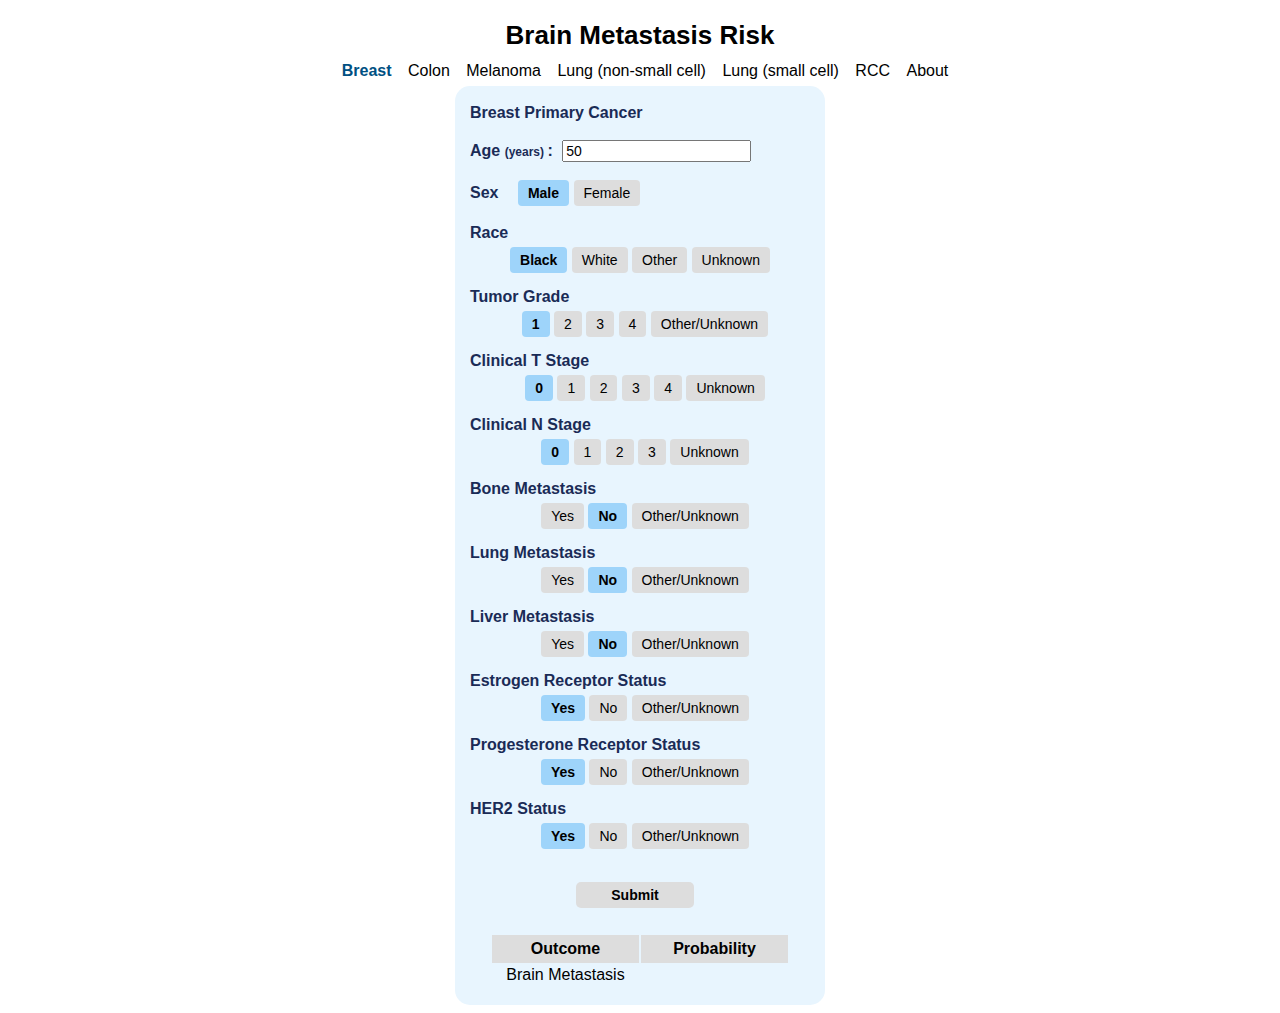
==== breast.html @ 00f33ddd "Add files via upload" ====
<!--brain mets risk after primary -->

<!-- start html doc -->
<!DOCTYPE html>
<html>
<head lang = "en">
	<link rel = "stylesheet" type = "text/css" href = "style.css">
	<meta charset = "UTF-8">
	<meta name = "apple-mobile-web-app-capable" content = "yes">
	<meta name = "viewport" content = "width=device-width, initial-scale = 1.0">
	<title> Calculate </title>

	<script>
	// for brain mets risk prediction
	// helper function, fix probability interval, bound at 100 bc we display percents
	// returns x as a number, not as a string

	function probInt(x) {
		if (x < 0){
			x = Math.max(0, x);
		}
		if(x > 100){
			x = Math.min(100,x);
		}
		return x;
	}

	// calculation for risk prediction

	function calc(){

		// first obtain age value, if missing report

		var age_val = parseFloat(document.getElementById("age_input").value);

		if (isNaN(age_val)) {
				document.getElementById('display').innerHTML = "Age input is missing.";
			} else {

			// define PT
			// map age onto points

			var PT; 

			if (age_val <= 0) {
				var PT = 20.8
			} else if (age_val >= 90){
				var PT =  0
			} else {
				var PT = 20.8 - .23*age_val
			}

			// check male vs female
			// isMale is t/f var, T if male
			var isMale = document.querySelector('input[name="sex"]:checked').value === "male";

			// get race as string
			var race = document.querySelector('input[name="race"]:checked').value;

			// get tumor grade
			var grade = document.querySelector('input[name="grade"]:checked').value;

			// get t stage
			var tstage = document.querySelector('input[name="tstage"]:checked').value;

			// get n stage
			var nstage = document.querySelector('input[name="nstage"]:checked').value;

			// get bone mets
			var bonemet = document.querySelector('input[name="bonemet"]:checked').value;

			// get lung mets
			var lungmet = document.querySelector('input[name="lungmet"]:checked').value;

			// get liver mets
			var livmet = document.querySelector('input[name="livmet"]:checked').value;

			// get ER status
			var er = document.querySelector('input[name="er"]:checked').value;

			// get PR status
			var pr = document.querySelector('input[name="pr"]:checked').value;

			// get HER2
			var her2 = document.querySelector('input[name="her2"]:checked').value;

			// update PT

			PT = PT + (1.3*isMale) + 4.6*(race === "3") + 10*(race === "2") + 11.7*(race === "1") + 21.8*(grade === "2") + 29.9*(grade === "3") + 36.5*(grade === "4") + 45.6*(grade === "5") + 12.4*(tstage === "2") + 21.9*(tstage === "3") + 24.8*(tstage === "4") + 27.0*(tstage === "0") + 9.1* (tstage === "5")  + 38.4*(nstage === "2") + 39.4*(nstage === "3") + 47.5*(nstage === "4") + 48.5*(nstage === "5") + 99.1*(bonemet === "3") + 100.0*(bonemet === "1") + 66.9*(lungmet === "1") + 67.3*(lungmet === "3") + 26.4*(livmet === "1") + 48*(livmet === "3") + 16.8*(er === "3") + 19.1*(er === "2") + 10.8*(pr === "3") + 16.4*(pr === "2") + 13.0*(her2 === "2") + 16.4*(her2 === "3");


			// map points onto brain mets risk

			var outcome = Math.round((-1.282907+0.004910*PT)*100);

			// format, display results bound between 0 and 1
			document.getElementById('display_outcome').innerHTML = probInt(outcome) +'%'
			}
		}

	</script>

</head>


<body>

<h1 class = "main-title" align = "center"> Brain Metastasis Risk </h1>

<div align = "center">
	<ul id = "nav">
		<li><a href = "breast.html" class = "active-page"> Breast </a></li>
		<li><a href = "colon.html"> Colon </a></li>
		<li><a href = "melanoma.html"> Melanoma </a></li>
		<li><a href = "nsclc.html"> Lung (non-small cell) </a></li>
		<li><a href = "sclc.html"> Lung (small cell) </a></li>
		<li><a href = "rcc.html"> RCC </a></li>
		<li><a href = "about.html"> About </a></li>
	<ul>
</div>

<!-- begin calculator -->
<!-- set background -->

<div style="background-color: #e8f5feff; border-radius: 15px; width: 370px; margin: 0 auto">

	<!-- build form -->
	<div style="width: 360px; margin 0 auto">
		<form style = "padding-left: 10px; font-size: 16px" method = "post">
			<br>

			<h4> Breast Primary Cancer</h4><br> <br>

			<h4> Age <span style="font-size: 12px"> (years) </span>: </h4>

			<input type="number" name = "age" id = "age_input" style="font-size: 14px" min = "0" value = "50">

			<br></br>

			<div class = "radio-toolbar">

				<h4> Sex </h4>

				<input type = "radio" id = "sexMale" name = "sex" value = "male" checked>  
				<label for = "sexMale" style="margin-left: 10px"> Male </label>

				<input type = "radio" id = "sexFemale" name = "sex" value = "female">
				<label for = "sexFemale"> Female </label>
			</div>

			<br>

			<h4> Race </h4>

			<div class = "radio-toolbar" style="text-align: center; padding-top: 5px; padding-bottom: 15px">

				<input type = "radio" id = "r1" name = "race" value = 1 checked>
				<label for = "r1"> Black </label>

				<input type = "radio" id = "r2" name = "race" value = 2>
				<label for = "r2"> White </label>

				<input type = "radio" id = "r3" name = "race" value = 3>
				<label for = "r3"> Other </label>

				<input type = "radio" id = "r4" name = "race" value = 4>
				<label for = "r4"> Unknown </label>

			</div>

			<h4> Tumor Grade </h4>

			<div class = "radio-toolbar" style="text-align: center; padding-top: 5px; padding-bottom: 15px">

				<input type = "radio" id = "grade1" name = "grade" value = 1 checked>
				<label for = "grade1" style="margin-left: 10px"> 1 </label>

				<input type = "radio" id = "grade2" name = "grade" value = 2>
				<label for = "grade2"> 2 </label>

				<input type = "radio" id = "grade3" name = "grade" value = 3>
				<label for = "grade3"> 3 </label>

				<input type = "radio" id = "grade4" name = "grade" value = 4>
				<label for = "grade4"> 4 </label>

				<input type = "radio" id = "grade5" name = "grade" value = 5>
				<label for = "grade5"> Other/Unknown </label>

			</div>

			<h4> Clinical T Stage </h4>

			<div class = "radio-toolbar" style="text-align: center; padding-top: 5px; padding-bottom: 15px">

				<input type = "radio" id = "t0" name = "tstage" value = 0 checked>
				<label for = "t0" style="margin-left: 10px"> 0 </label>

				<input type = "radio" id = "t1" name = "tstage" value = 1>
				<label for = "t1"> 1 </label>

				<input type = "radio" id = "t2" name = "tstage" value = 2>
				<label for = "t2"> 2 </label>

				<input type = "radio" id = "t3" name = "tstage" value = 3>
				<label for = "t3"> 3 </label>

				<input type = "radio" id = "t4" name = "tstage" value = 4>
				<label for = "t4"> 4 </label>

				<input type = "radio" id = "t5" name = "grade" value = 5>
				<label for = "t5"> Unknown </label>

			</div>

			<h4> Clinical N Stage </h4>

			<div class = "radio-toolbar" style = "text-align: center; padding-top: 5px; padding-bottom: 15px">


				<input type = "radio" id = "n1" name = "nstage" value = 1 checked>
				<label for = "n1" style="margin-left: 10px"> 0 </label>

				<input type = "radio" id = "n2" name = "nstage" value = 2>
				<label for = "n2"> 1 </label>

				<input type = "radio" id = "n3" name = "nstage" value = 3>
				<label for = "n3"> 2 </label>

				<input type = "radio" id = "n4" name = "nstage" value = 4>
				<label for = "n4"> 3 </label>

				<input type = "radio" id = "n5" name = "nstage" value = 5>
				<label for = "n5"> Unknown </label>

			</div>

			<h4> Bone Metastasis </h4>

			<div class = "radio-toolbar" style = "text-align: center; padding-top: 5px; padding-bottom: 15px">


				<input type = "radio" id = "boney" name = "bonemet" value = 1>
				<label for = "boney" style = "margin-left: 10px"> Yes </label>

				<input type = "radio" id = "bonen" name = "bonemet" value = 2 checked>
				<label for = "bonen"> No </label>

				<input type = "radio" id = "boneo" name = "bonemet" value = 3>
				<label for = "boneo"> Other/Unknown </label>

			</div>

			<h4> Lung Metastasis </h4>

			<div class = "radio-toolbar" style = "text-align: center; padding-top: 5px; padding-bottom:  15px">


				<input type = "radio" id = "lungy" name = "lungmet" value = 1>
				<label for = "lungy" style = "margin-left: 10px"> Yes </label>

				<input type = "radio" id = "lungn" name = "lungmet" value = 2 checked>
				<label for = "lungn"> No </label>

				<input type = "radio" id = "lungo" name = "lungmet" value = 3>
				<label for = "lungo"> Other/Unknown </label>

			</div>


			<h4> Liver Metastasis </h4>

			<div class = "radio-toolbar" style = "text-align: center; padding-top: 5px; padding-bottom:  15px">


				<input type = "radio" id = "livy" name = "livmet" value = 1>
				<label for = "livy" style = "margin-left: 10px"> Yes </label>

				<input type = "radio" id = "livn" name = "livmet" value = 2 checked>
				<label for = "livn"> No </label>

				<input type = "radio" id = "livo" name = "livmet" value = 3>
				<label for = "livo"> Other/Unknown </label>

			</div>

			<h4> Estrogen Receptor Status</h4>

			<div class = "radio-toolbar" style = "text-align: center; padding-top: 5px; padding-bottom:  15px">


				<input type = "radio" id = "ery" name = "er" value = 1 checked>
				<label for = "ery" style = "margin-left: 10px"> Yes </label>

				<input type = "radio" id = "ern" name = "er" value = 2>
				<label for = "ern"> No </label>

				<input type = "radio" id = "ero" name = "er" value = 3>
				<label for = "ero"> Other/Unknown </label>

			</div>


			<h4> Progesterone Receptor Status</h4>

			<div class = "radio-toolbar" style = "text-align: center; padding-top: 5px; padding-bottom:  15px">


				<input type = "radio" id = "pry" name = "pr" value = 1 checked>
				<label for = "pry" style = "margin-left: 10px"> Yes </label>

				<input type = "radio" id = "prn" name = "pr" value = 2>
				<label for = "prn"> No </label>

				<input type = "radio" id = "pro" name = "pr" value = 3>
				<label for = "pro"> Other/Unknown </label>

			</div>

			<h4> HER2 Status</h4>

			<div class = "radio-toolbar" style = "text-align: center; padding-top: 5px; padding-bottom:  15px">
				<input type = "radio" id = "hery" name = "her2" value = 1 checked>
				<label for = "hery" style = "margin-left: 10px"> Yes </label>

				<input type = "radio" id = "hern" name = "her2" value = 2>
				<label for = "hern"> No </label>

				<input type = "radio" id = "hero" name = "her2" value = 3>
				<label for = "hero"> Other/Unknown </label>

			</div>

		</form>

		<br>

		<!--submit button-->
			<div style="text-align: center">
				<input type="submit" value = "Submit" onclick="calc();"> 
			</div>

	</div>

<!--display results -->

	<div class = "form-submit" style="width: 360px; margin: 0 auto; padding-left: 0px">
		<table style="padding-top:25px; table-layout: fixed; width: 300px", align = "center">
			<thead style="background-color: #dddddd;">
				<tr>
					<th style="font-weight:bold; padding-top: 5px; padding-bottom: 5px"> Outcome </th>
					<th style="font-weight:bold"> Probability </th>
				</tr>
			</thead>
			<tbody>
				<tr>
					<td> Brain Metastasis</td>
					<td> <span id = "display_outcome"></span> </td>
				</tr>
			</tbody>
		</table>
	<br>
	</div>
</div>
</body>
</html>
---- style.css ----
/* formatting fonts, sizes and responsive to different web sizes and devices */

html{
  font-family: Arial;
}


/* format paragraph on the calculator page */
p{
  margin-left: 5px;
  margin-right: 5px;
  font-size: smaller;
}


/* designate h4 as covariate header */

h4{
  margin: 5px;
  display: inline;
  color: #1a2b56;
}

/* format main-title */

.main-title {
  margin-top: 20px;
  margin-bottom: 0px;
  font-size: 26px;
  color: black;
}

@media only screen and (max-width: 750px) {
  .main-title {
    font-size: 26px
    margin-top: 10px;
  }
}

/* format navigation bar */

#nav {
    width: 100%;
    list-style:none;
    margin: 0px;
    padding-top: 5px;
    padding-left: 5px;
    background-color: white;
}

#nav li {
    display: inline-block;
    text-align:center;
}

#nav li a {
    display:block;
    text-align:center;
    text-decoration: none;
    color: black;
    font-size: 16px;
    padding: 3px 3px;
    margin: 3px;
}

#nav li a:hover{
    text-shadow: 1 px 0 0 #005082;
    color: #005082;
}


#nav li a.active-page{
    font-weight: 800;
    color: #005082;
}

/* format radio buttons */
.radio-toolbar {

}


.radio-toolbar input[type="radio"] {
  opacity: 0;
  position: fixed;
  width: 0;
}

.radio-toolbar label {
    display: inline-block;
    background-color: #ddd;
    border-radius: 4px;
    padding: 5px 10px;
    font-family: sans-serif, Arial;
    color: #black;
    font-size: 14px;

}

.radio-toolbar label:hover {
  background-color: #F5F5F5;
  cursor: pointer;
}


.radio-toolbar input[type="radio"]:checked + label {
    background-color: #9ED4FA;
    font-weight: 800;
}


td{
  padding: 1px;

}

/* format submit button */

input[type = submit] {
  padding:5px 35px; 
  background: #ddd; 
  cursor:pointer;
  border: none;
  border-radius: 5px;
  color: black;
  font-size: 14px;
  font-weight: bold;
  -webkit-appearance: none;
}

input[type = submit]:hover {
  background-color: #97D2FB;
  -webkit-appearance: none;
}

/* format results div */

.form-submit {
  border-radius: 15px;
  text-align: center;
}

/* formatting about page */

.about{
  width: 360px; 
  margin: 0 10px;
  padding-top: 20px;
}

.about p{
  margin-left: 5px;
  margin-right: 5px;
}
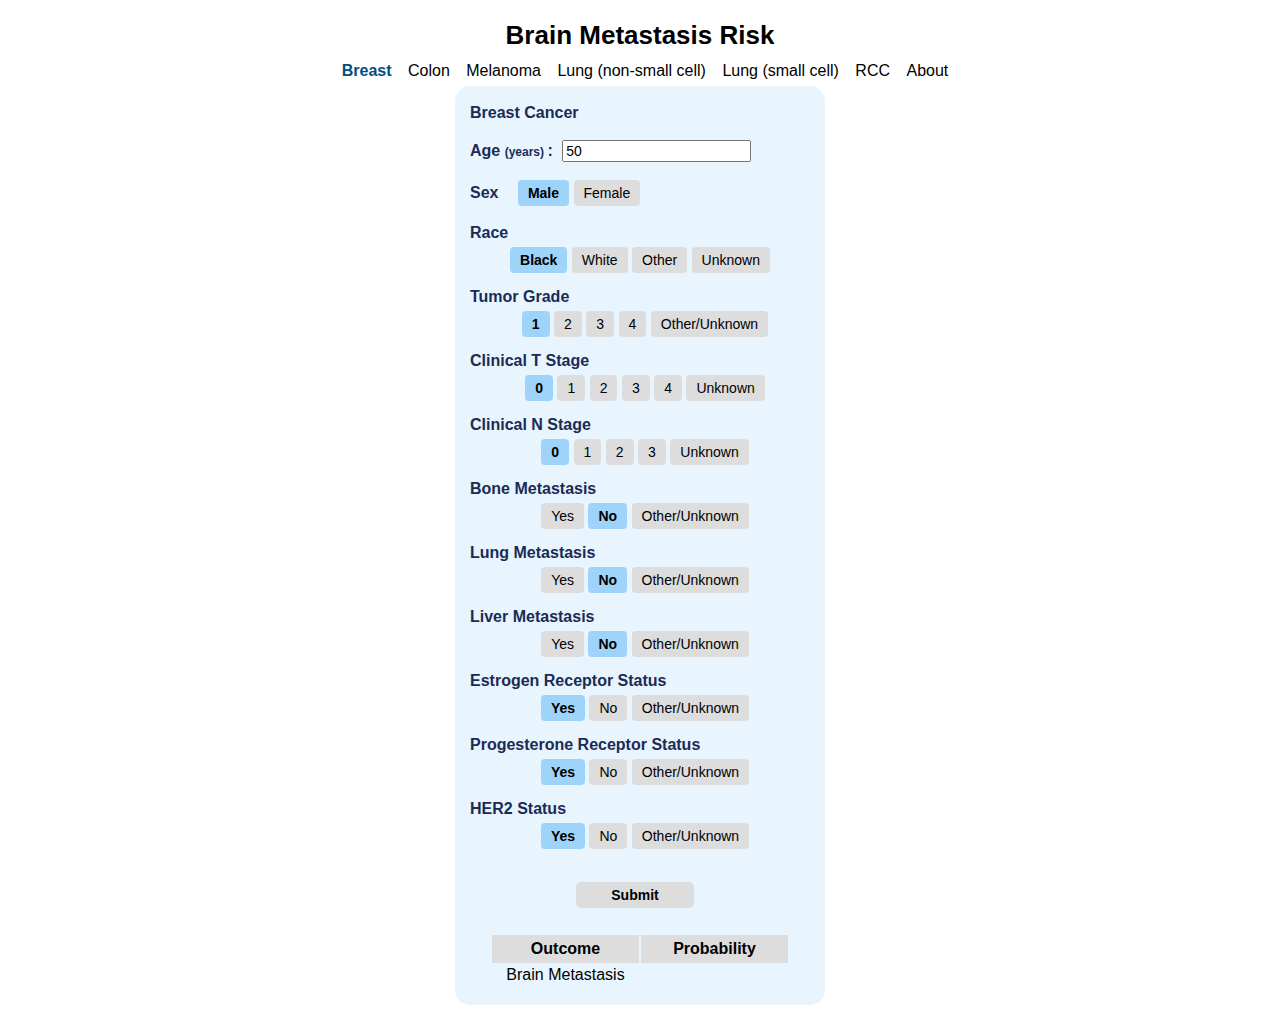
==== commit 27079a1a: "Add files via upload" ====
--- a/breast.html
+++ b/breast.html
@@ -115,7 +115,7 @@
 		<li><a href = "nsclc.html"> Lung (non-small cell) </a></li>
 		<li><a href = "sclc.html"> Lung (small cell) </a></li>
 		<li><a href = "rcc.html"> RCC </a></li>
-		<li><a href = "about.html"> About </a></li>
+		<li><a href = "index.html"> About </a></li>
 	<ul>
 </div>
 
@@ -129,7 +129,7 @@
 		<form style = "padding-left: 10px; font-size: 16px" method = "post">
 			<br>
 
-			<h4> Breast Primary Cancer</h4><br> <br>
+			<h4> Breast Cancer</h4><br> <br>
 
 			<h4> Age <span style="font-size: 12px"> (years) </span>: </h4>
 
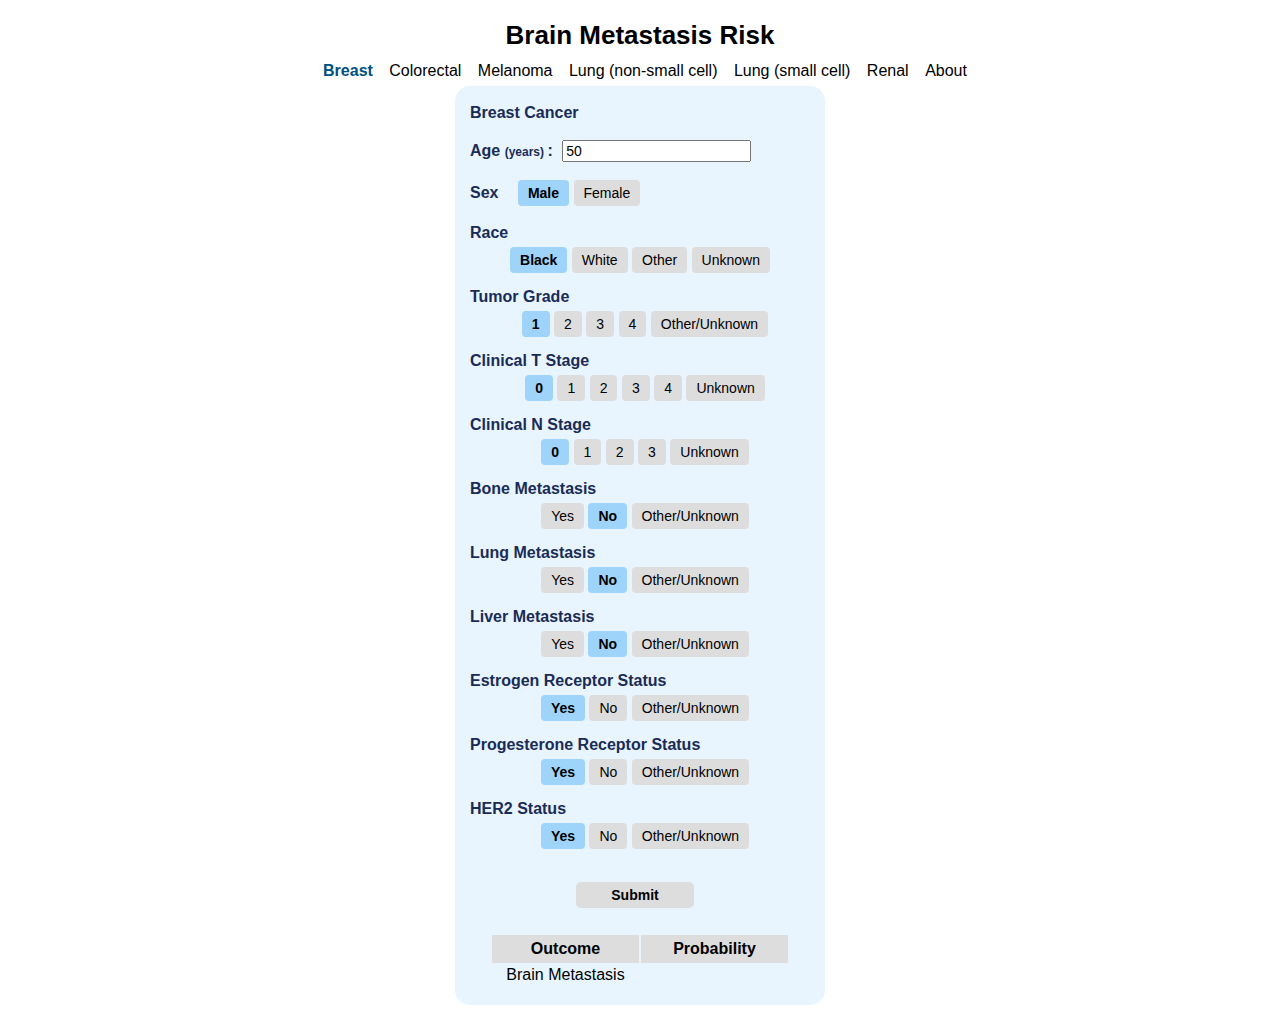
==== commit fd63ee04: "Add files via upload" ====
--- a/breast.html
+++ b/breast.html
@@ -86,7 +86,7 @@
 
 			// update PT
 
-			PT = PT + (1.3*isMale) + 4.6*(race === "3") + 10*(race === "2") + 11.7*(race === "1") + 21.8*(grade === "2") + 29.9*(grade === "3") + 36.5*(grade === "4") + 45.6*(grade === "5") + 12.4*(tstage === "2") + 21.9*(tstage === "3") + 24.8*(tstage === "4") + 27.0*(tstage === "0") + 9.1* (tstage === "5")  + 38.4*(nstage === "2") + 39.4*(nstage === "3") + 47.5*(nstage === "4") + 48.5*(nstage === "5") + 99.1*(bonemet === "3") + 100.0*(bonemet === "1") + 66.9*(lungmet === "1") + 67.3*(lungmet === "3") + 26.4*(livmet === "1") + 48*(livmet === "3") + 16.8*(er === "3") + 19.1*(er === "2") + 10.8*(pr === "3") + 16.4*(pr === "2") + 13.0*(her2 === "2") + 16.4*(her2 === "3");
+			PT = PT + (1.3*isMale) + 4.6*(race === "3") + 10*(race === "2") + 11.7*(race === "1") + 21.8*(grade === "2") + 29.9*(grade === "3") + 36.5*(grade === "4") + 45.6*(grade === "5") + 12.4*(tstage === "2") + 21.9*(tstage === "3") + 24.8*(tstage === "4") + 27.0*(tstage === "0") + 9.1* (tstage === "5") + 38.4*(nstage === "2") + 39.4*(nstage === "3") + 47.5*(nstage === "4") + 48.5*(nstage === "5") + 99.1*(bonemet === "3") + 100.0*(bonemet === "1") + 66.9*(lungmet === "1") + 67.3*(lungmet === "3") + 26.4*(livmet === "1") + 48*(livmet === "3") + 16.8*(er === "3") + 19.1*(er === "2") + 10.8*(pr === "3") + 16.4*(pr === "2") + 13.0*(her2 === "2") + 16.4*(her2 === "3");
 
 
 			// map points onto brain mets risk
@@ -110,11 +110,11 @@
 <div align = "center">
 	<ul id = "nav">
 		<li><a href = "breast.html" class = "active-page"> Breast </a></li>
-		<li><a href = "colon.html"> Colon </a></li>
+		<li><a href = "colon.html"> Colorectal </a></li>
 		<li><a href = "melanoma.html"> Melanoma </a></li>
 		<li><a href = "nsclc.html"> Lung (non-small cell) </a></li>
 		<li><a href = "sclc.html"> Lung (small cell) </a></li>
-		<li><a href = "rcc.html"> RCC </a></li>
+		<li><a href = "rcc.html"> Renal </a></li>
 		<li><a href = "index.html"> About </a></li>
 	<ul>
 </div>
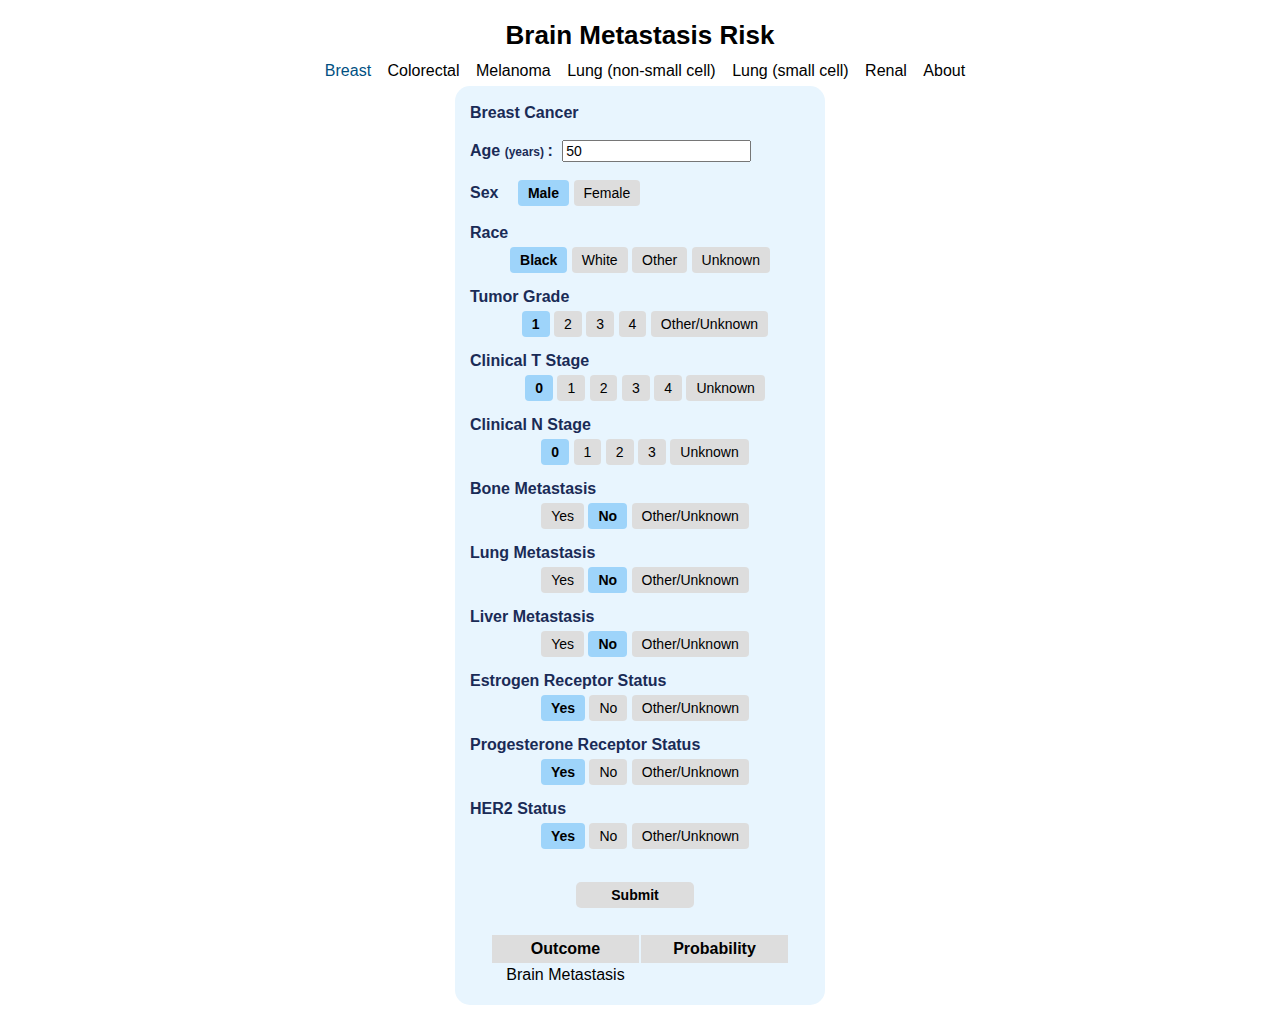
==== commit e9f186d6: "Add files via upload" ====
--- a/breast.html
+++ b/breast.html
@@ -1,4 +1,4 @@
-<!--brain mets risk after primary -->
+<!--brain mets risk after primary, Aug 2023 update -->
 
 <!-- start html doc -->
 <!DOCTYPE html>
@@ -43,16 +43,16 @@
 			var PT; 
 
 			if (age_val <= 0) {
-				var PT = 20.8
+				var PT = 15
 			} else if (age_val >= 90){
 				var PT =  0
 			} else {
-				var PT = 20.8 - .23*age_val
+				var PT = 15 - .17*age_val
 			}
 
 			// check male vs female
 			// isMale is t/f var, T if male
-			var isMale = document.querySelector('input[name="sex"]:checked').value === "male";
+			var isFemale = document.querySelector('input[name="sex"]:checked').value === "female";
 
 			// get race as string
 			var race = document.querySelector('input[name="race"]:checked').value;
@@ -86,14 +86,15 @@
 
 			// update PT
 
-			PT = PT + (1.3*isMale) + 4.6*(race === "3") + 10*(race === "2") + 11.7*(race === "1") + 21.8*(grade === "2") + 29.9*(grade === "3") + 36.5*(grade === "4") + 45.6*(grade === "5") + 12.4*(tstage === "2") + 21.9*(tstage === "3") + 24.8*(tstage === "4") + 27.0*(tstage === "0") + 9.1* (tstage === "5") + 38.4*(nstage === "2") + 39.4*(nstage === "3") + 47.5*(nstage === "4") + 48.5*(nstage === "5") + 99.1*(bonemet === "3") + 100.0*(bonemet === "1") + 66.9*(lungmet === "1") + 67.3*(lungmet === "3") + 26.4*(livmet === "1") + 48*(livmet === "3") + 16.8*(er === "3") + 19.1*(er === "2") + 10.8*(pr === "3") + 16.4*(pr === "2") + 13.0*(her2 === "2") + 16.4*(her2 === "3");
+			PT = PT + (1.9*isFemale) + 4.9*(race === "4") + 7.4*(race === "2") + 8.1*(race === "1") + 18.7*(grade === "2") + 24.7*(grade === "3") + 35.7*(grade === "4") + 39.9*(grade === "5") + 11.8*(tstage === "2") + 19.8*(tstage === "3") + 20.7*(tstage === "4") + 30.9*(tstage === "0") + 7.7* (tstage === "5") + 32.8*(nstage === "2") + 32.5*(nstage === "3") + 39.5*(nstage === "4") + 35.8*(nstage === "5") + 97.6*(bonemet === "3") + 100.0*(bonemet === "1") + 62.8*(lungmet === "1") + 58.9*(lungmet === "3") + 26.1*(livmet === "1") + 47.6*(livmet === "3") + 2.2*(er === "1") + 20.6*(er === "2") + 11.9*(pr === "3") + 14.8*(pr === "2") + 13.9*(her2 === "2") + 18.5*(her2 === "1");
 
 
 			// map points onto brain mets risk
 
-			var outcome = Math.round((-1.282907+0.004910*PT)*100);
+			var outcome = Math.round(Math.exp(0.02668734*PT-9.053026)/(Math.exp(0.02668734*PT-9.053026)+1)*100);
 
 			// format, display results bound between 0 and 1
+			//document.getElementById('display_outcome').innerHTML = PT +'%'
 			document.getElementById('display_outcome').innerHTML = probInt(outcome) +'%'
 			}
 		}
--- a/style.css
+++ b/style.css
@@ -70,7 +70,6 @@
 
 
 #nav li a.active-page{
-    font-weight: 800;
     color: #005082;
 }
 
